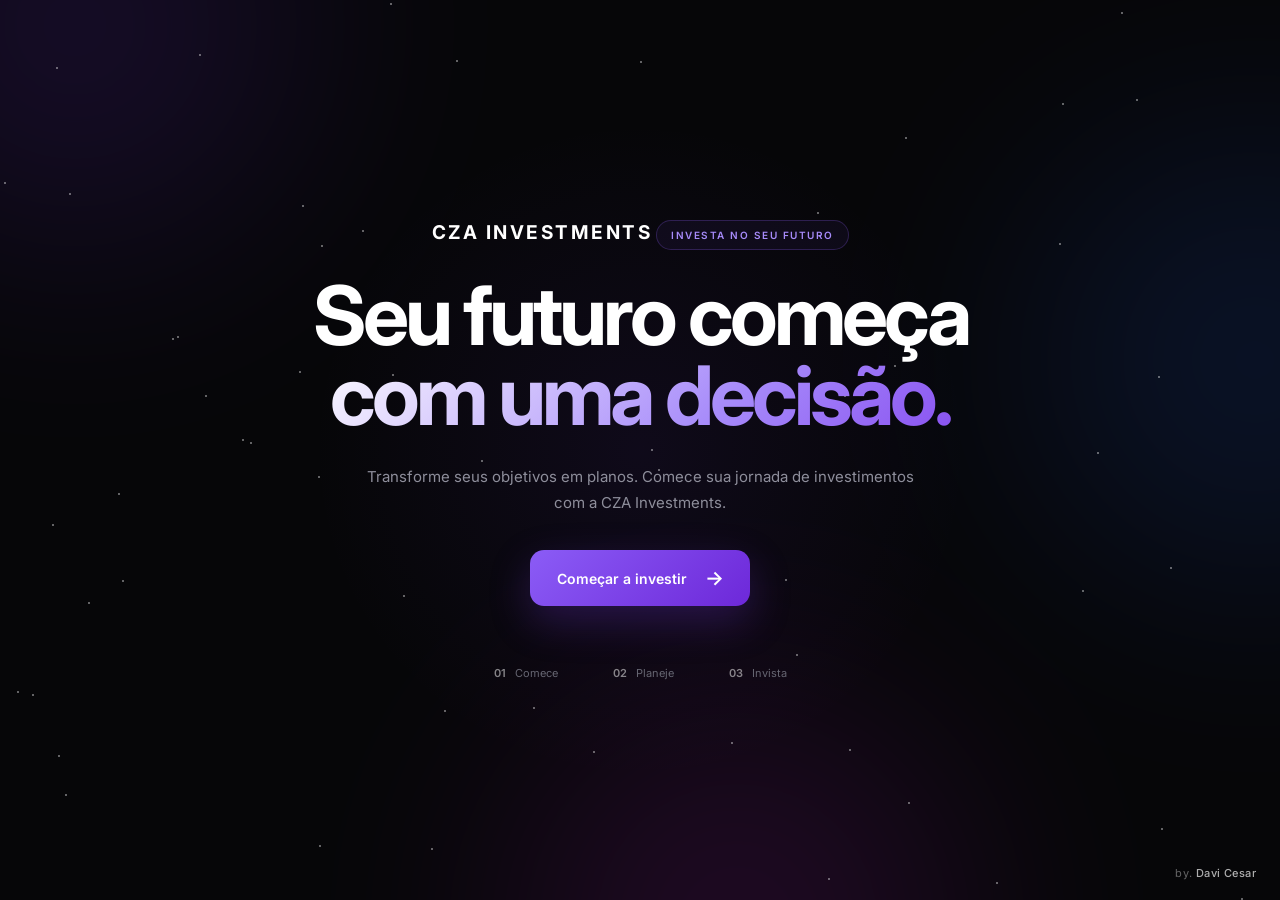
==== site com cadastro/index.html @ fe43ac7b "Add files via upload" ====
<!DOCTYPE html>
<html lang="pt-BR">

<head>

    <meta charset="UTF-8">

    <meta
        name="viewport"
        content="width=device-width, initial-scale=1.0"
    >

    <title>CZA INVESTMENTS</title>

    <link
        rel="stylesheet"
        href="index.css"
    >

</head>

<body>

    <!-- FUNDO -->

    <div class="background">

        <div class="grid"></div>

        <div class="orb orb-one"></div>
        <div class="orb orb-two"></div>
        <div class="orb orb-three"></div>

        <div id="particles"></div>

    </div>


    <!-- CONTEÚDO -->

    <main class="hero">

        <div class="hero-content">

            <div class="logo">
                CZA INVESTMENTS
            </div>


            <div class="badge">
                INVESTA NO SEU FUTURO
            </div>


            <h1>
                Seu futuro começa
                <span>com uma decisão.</span>
            </h1>


            <p>
                Transforme seus objetivos em planos.
                Comece sua jornada de investimentos
                com a CZA Investments.
            </p>


            <div class="buttons">

                <a
                    href="login.html"
                    class="primary-button"
                >
                    Começar a investir

                    <span>→</span>
                </a>

            </div>


            <div class="hero-info">

                <div>
                    <strong>01</strong>
                    <span>Comece</span>
                </div>

                <div>
                    <strong>02</strong>
                    <span>Planeje</span>
                </div>

                <div>
                    <strong>03</strong>
                    <span>Invista</span>
                </div>

            </div>

        </div>

    </main>


    <!-- ASSINATURA -->

    <div class="signature">
        by. <strong>Davi Cesar</strong>
    </div>


    <script>

        /* =========================
           MOVIMENTO DOS ORBS
        ========================= */

        const orbs = [

            document.querySelector(".orb-one"),
            document.querySelector(".orb-two"),
            document.querySelector(".orb-three")

        ];


        window.addEventListener(
            "mousemove",
            (event) => {

                const x =
                    event.clientX /
                    window.innerWidth - 0.5;

                const y =
                    event.clientY /
                    window.innerHeight - 0.5;


                orbs[0].style.transform =
                    `translate(${x * 55}px, ${y * 45}px)`;


                orbs[1].style.transform =
                    `translate(${x * -65}px, ${y * -45}px)`;


                orbs[2].style.transform =
                    `translate(${x * 40}px, ${y * -55}px)`;

            }
        );


        /* =========================
           PARTICULAS
        ========================= */

        const particles =
            document.getElementById("particles");


        for (let i = 0; i < 60; i++) {

            const particle =
                document.createElement("div");


            particle.className =
                "particle";


            particle.style.left =
                Math.random() * 100 + "%";


            particle.style.top =
                Math.random() * 100 + "%";


            particle.style.animationDuration =
                (5 + Math.random() * 10) + "s";


            particle.style.animationDelay =
                Math.random() * 8 + "s";


            particles.appendChild(
                particle
            );

        }

    </script>

</body>

</html>
---- site com cadastro/index.css ----
@import url(
    'https://fonts.googleapis.com/css2?family=Inter:wght@400;500;600;700;800&display=swap'
);


/* =========================
   RESET
========================= */

* {
    margin: 0;
    padding: 0;
    box-sizing: border-box;
}


/* =========================
   VARIÁVEIS
========================= */

:root {

    --background: #060608;

    --purple: #8b5cf6;

    --purple-light: #a78bfa;

    --text: #ffffff;

    --muted: #8e8e9b;

}


/* =========================
   BODY
========================= */

body {

    min-height: 100vh;

    overflow: hidden;

    font-family:
        'Inter',
        sans-serif;

    background:
        var(--background);

    color:
        var(--text);

}


/* =========================
   FUNDO
========================= */

.background {

    position: fixed;

    inset: 0;

    overflow: hidden;

    background:

        radial-gradient(
            circle at center,
            rgba(124,58,237,0.08),
            transparent 42%
        ),

        #060608;

}


/* =========================
   GRID
========================= */

.grid {

    position: absolute;

    inset: 0;

    opacity: 0.16;

    background-image:

        linear-gradient(
            rgba(255,255,255,0.025) 1px,
            transparent 1px
        ),

        linear-gradient(
            90deg,
            rgba(255,255,255,0.025) 1px,
            transparent 1px
        );

    background-size:
        70px 70px;

    mask-image:

        radial-gradient(
            circle,
            black,
            transparent 75%
        );

}


/* =========================
   ORBS
========================= */

.orb {

    position: absolute;

    width: 450px;

    height: 450px;

    border-radius: 50%;

    filter:
        blur(120px);

    opacity: 0.14;

    pointer-events: none;

    transition:
        transform 1.5s
        cubic-bezier(.16,1,.3,1);

}


.orb-one {

    background:
        #7c3aed;

    top:
        -200px;

    left:
        -150px;

}


.orb-two {

    background:
        #2563eb;

    right:
        -200px;

    top:
        15%;

}


.orb-three {

    background:
        #c026d3;

    bottom:
        -250px;

    left:
        40%;

}


/* =========================
   PARTICULAS
========================= */

.particle {

    position: absolute;

    width: 2px;

    height: 2px;

    border-radius: 50%;

    background:
        rgba(255,255,255,0.5);

    animation:
        float linear infinite;

}


@keyframes float {

    from {

        transform:
            translateY(20px);

        opacity: 0;

    }

    20% {

        opacity: 0.5;

    }

    80% {

        opacity: 0.5;

    }

    to {

        transform:
            translateY(-100px);

        opacity: 0;

    }

}


/* =========================
   HERO
========================= */

.hero {

    position: relative;

    z-index: 5;

    min-height: 100vh;

    display: flex;

    align-items: center;

    justify-content: center;

    padding: 30px;

}


.hero-content {

    width: 100%;

    max-width: 900px;

    text-align: center;

    animation:
        heroEnter 1s
        cubic-bezier(.16,1,.3,1);

}


@keyframes heroEnter {

    from {

        opacity: 0;

        transform:
            translateY(30px);

    }

    to {

        opacity: 1;

        transform:
            translateY(0);

    }

}


/* =========================
   LOGO
========================= */

.logo {

    display: inline-block;

    margin-bottom: 32px;

    color:
        #ffffff;

    font-size: 19px;

    font-weight: 700;

    letter-spacing:
        2.5px;

}


/* =========================
   BADGE
========================= */

.badge {

    display: inline-flex;

    align-items: center;

    justify-content: center;

    padding:
        8px 14px;

    margin-bottom: 24px;

    border:
        1px solid
        rgba(139,92,246,0.25);

    border-radius:
        100px;

    background:
        rgba(139,92,246,0.06);

    color:
        #a78bfa;

    font-size:
        10px;

    font-weight:
        600;

    letter-spacing:
        1.5px;

}


/* =========================
   TITULO
========================= */

h1 {

    max-width:
        850px;

    margin:
        0 auto;

    font-size:
        clamp(48px, 7vw, 82px);

    line-height:
        0.98;

    letter-spacing:
        -4px;

    font-weight:
        700;

}


h1 span {

    display: block;

    background:

        linear-gradient(
            135deg,
            #ffffff 10%,
            #a78bfa 60%,
            #7c3aed
        );

    -webkit-background-clip:
        text;

    background-clip:
        text;

    color:
        transparent;

}


/* =========================
   TEXTO
========================= */

.hero-content > p {

    max-width:
        560px;

    margin:
        28px auto 0;

    color:
        var(--muted);

    font-size:
        15px;

    line-height:
        1.7;

}


/* =========================
   BOTÃO
========================= */

.buttons {

    margin-top:
        35px;

}


.primary-button {

    position:
        relative;

    display:
        inline-flex;

    align-items:
        center;

    justify-content:
        center;

    gap:
        18px;

    min-width:
        220px;

    height:
        56px;

    padding:
        0 24px;

    border-radius:
        14px;

    background:

        linear-gradient(
            135deg,
            #8b5cf6,
            #6d28d9
        );

    color:
        white;

    text-decoration:
        none;

    font-size:
        14px;

    font-weight:
        600;

    box-shadow:

        0 15px 40px
        rgba(124,58,237,0.25);

    overflow:
        hidden;

    transition:
        0.3s ease;

}


.primary-button::before {

    content:
        "";

    position:
        absolute;

    inset:
        0;

    background:

        linear-gradient(
            110deg,
            transparent 25%,
            rgba(255,255,255,0.25),
            transparent 75%
        );

    transform:
        translateX(-120%);

    transition:
        0.7s;

}


.primary-button:hover::before {

    transform:
        translateX(120%);

}


.primary-button:hover {

    transform:
        translateY(-3px);

    box-shadow:

        0 20px 50px
        rgba(124,58,237,0.4);

}


.primary-button span {

    font-size:
        20px;

    transition:
        0.3s;

}


.primary-button:hover span {

    transform:
        translateX(4px);

}


/* =========================
   ETAPAS
========================= */

.hero-info {

    display:
        flex;

    align-items:
        center;

    justify-content:
        center;

    gap:
        55px;

    margin-top:
        60px;

}


.hero-info div {

    display:
        flex;

    align-items:
        center;

    gap:
        9px;

    color:
        #666672;

    font-size:
        11px;

}


.hero-info strong {

    color:
        rgba(255,255,255,0.5);

    font-size:
        11px;

    font-weight:
        600;

}


/* =========================
   ASSINATURA
========================= */

.signature {

    position:
        fixed;

    right:
        24px;

    bottom:
        20px;

    z-index:
        20;

    color:
        rgba(255,255,255,0.38);

    font-size:
        11px;

    letter-spacing:
        0.4px;

}


.signature strong {

    color:
        rgba(255,255,255,0.68);

    font-weight:
        500;

}


/* =========================
   RESPONSIVO
========================= */

@media (max-width: 600px) {

    body {
        overflow: auto;
    }


    .hero {

        padding:
            25px 20px;

    }


    .logo {

        font-size:
            16px;

        letter-spacing:
            2px;

    }


    h1 {

        font-size:
            46px;

        letter-spacing:
            -2.5px;

    }


    .hero-content > p {

        font-size:
            14px;

    }


    .hero-info {

        gap:
            22px;

        margin-top:
            45px;

    }


    .hero-info div {

        flex-direction:
            column;

        gap:
            4px;

    }


    .signature {

        right:
            16px;

        bottom:
            14px;

    }

}
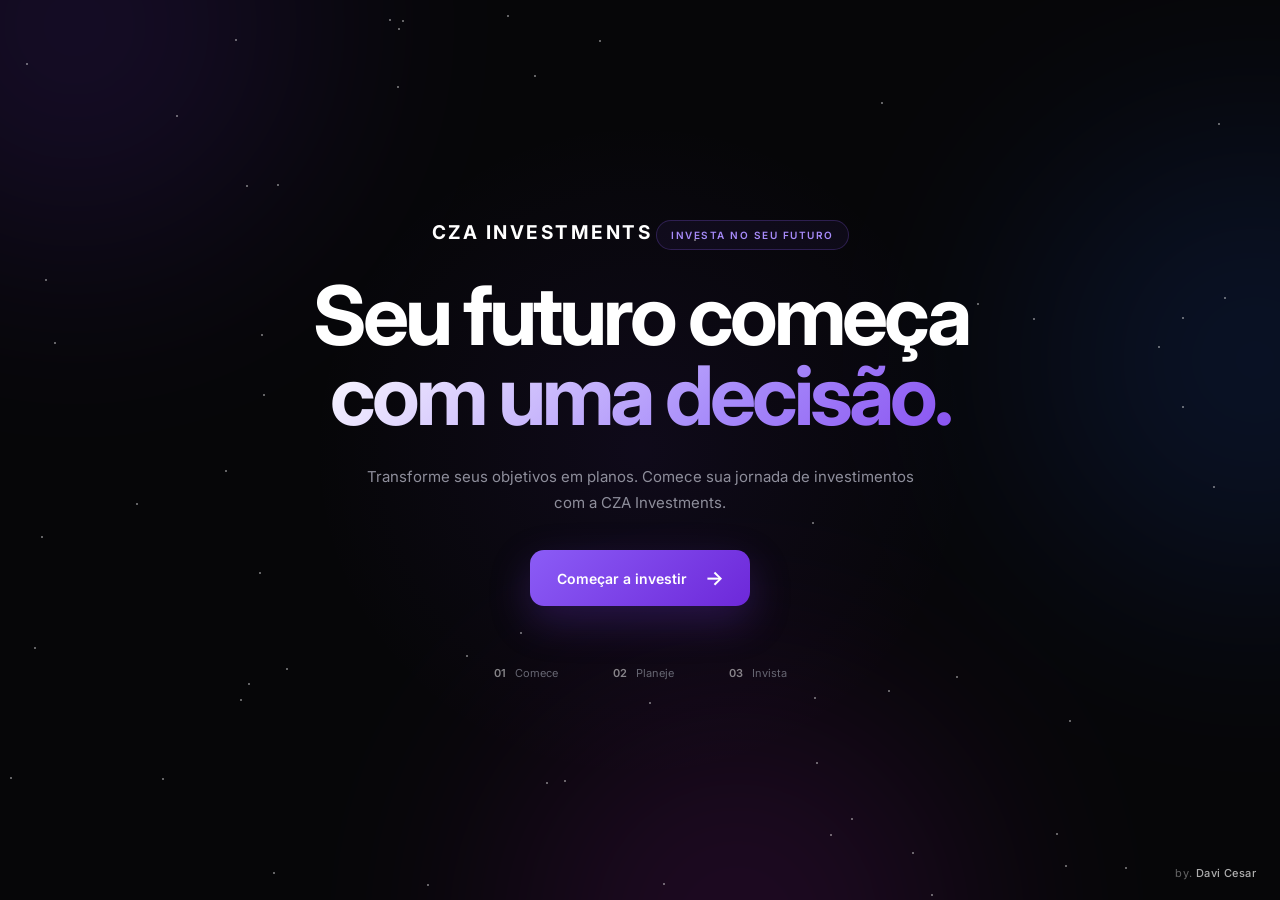
==== commit 6fc10b5d: "Update index.html" ====
--- a/site com cadastro/index.html
+++ b/site com cadastro/index.html
@@ -10,7 +10,7 @@
         content="width=device-width, initial-scale=1.0"
     >
 
-    <title>CZA INVESTMENTS</title>
+    <title>CZA MENU</title>
 
     <link
         rel="stylesheet"
@@ -197,4 +197,4 @@
 
 </body>
 
-</html>+</html>
